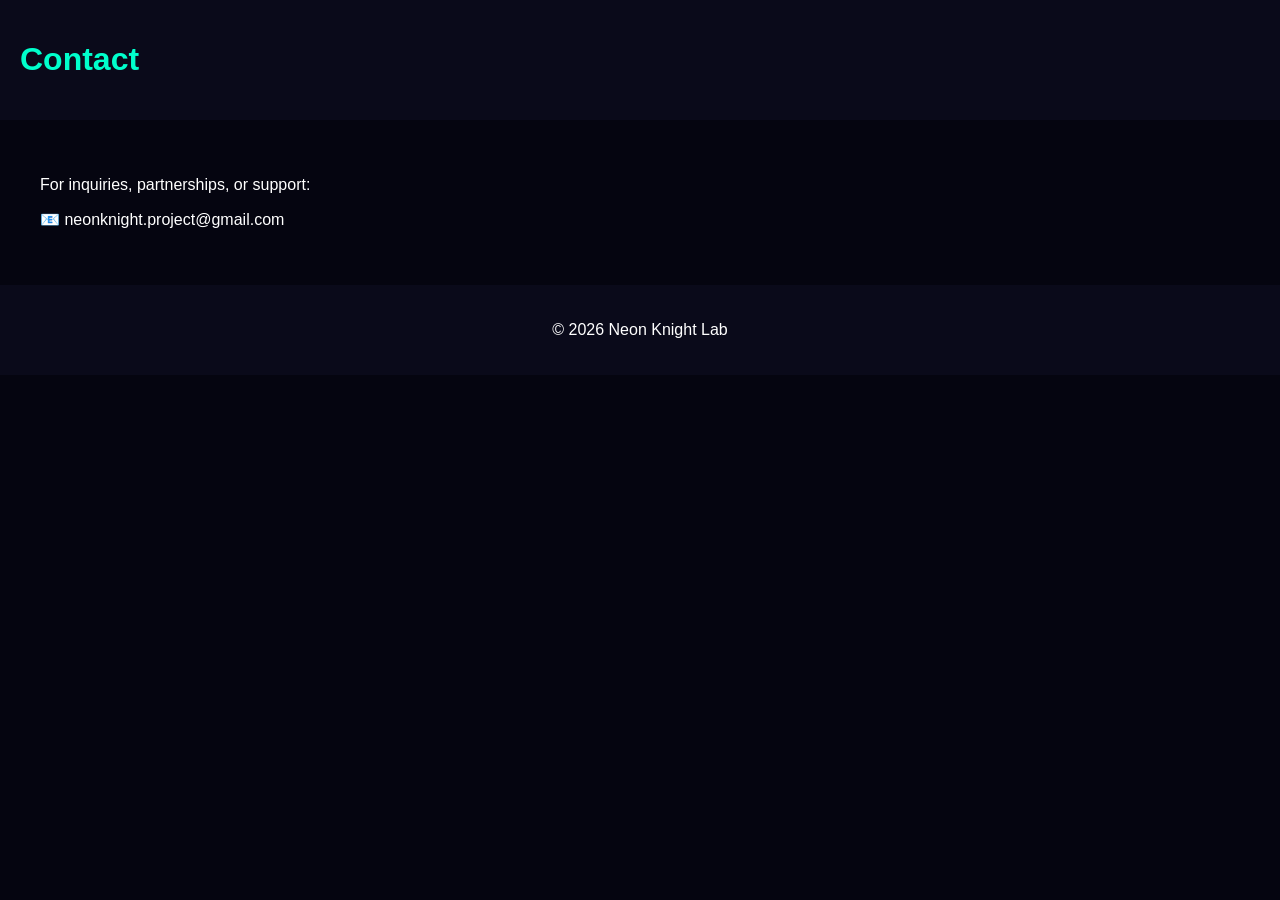
==== contact.html @ cb2166da "initial website setup" ====
<!DOCTYPE html>
<html lang="en">
<head>
    <meta charset="UTF-8">
    <title>Contact - Neon Knight Lab</title>
    <link rel="stylesheet" href="styles.css">
</head>
<body>

<header>
    <h1>Contact</h1>
</header>

<section class="content">
    <p>
        For inquiries, partnerships, or support:
    </p>

    <p>
        📧 neonknight.project@gmail.com
    </p>
</section>

<footer>
    <p>© 2026 Neon Knight Lab</p>
</footer>

</body>
</html>
---- styles.css ----
body {
    margin: 0;
    font-family: Arial, sans-serif;
    background: #050510;
    color: #ffffff;
}

header {
    display: flex;
    justify-content: space-between;
    padding: 20px;
    background: #0a0a1a;
}

header h1 {
    color: #00ffcc;
}

nav a {
    margin-left: 20px;
    color: #ffffff;
    text-decoration: none;
}

.hero {
    position: relative;
    text-align: center;
}

.hero img {
    width: 100%;
    max-height: 600px;
    object-fit: cover;
}

.overlay {
    position: absolute;
    top: 40%;
    left: 50%;
    transform: translate(-50%, -50%);
}

.overlay h2 {
    font-size: 40px;
    color: #ff00ff;
}

.content {
    padding: 40px;
}

footer {
    text-align: center;
    padding: 20px;
    background: #0a0a1a;
}
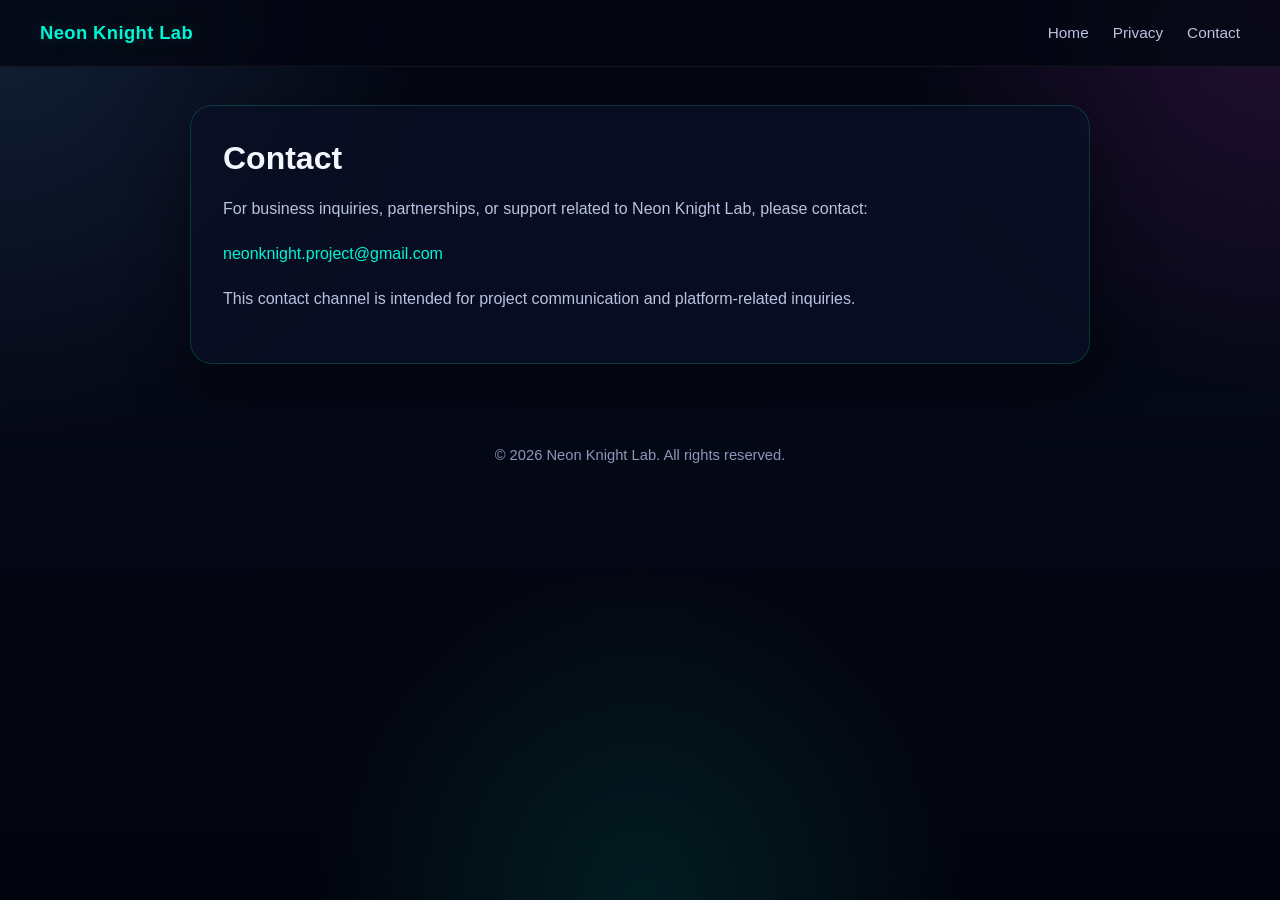
==== commit 6cf1f294: "Update contact.html" ====
--- a/contact.html
+++ b/contact.html
@@ -2,27 +2,42 @@
 <html lang="en">
 <head>
     <meta charset="UTF-8">
+    <meta name="viewport" content="width=device-width, initial-scale=1.0">
     <title>Contact - Neon Knight Lab</title>
     <link rel="stylesheet" href="styles.css">
 </head>
 <body>
 
-<header>
-    <h1>Contact</h1>
+<header class="site-header">
+    <div class="logo">Neon Knight Lab</div>
+    <nav class="site-nav">
+        <a href="index.html">Home</a>
+        <a href="privacy.html">Privacy</a>
+        <a href="contact.html">Contact</a>
+    </nav>
 </header>
 
-<section class="content">
-    <p>
-        For inquiries, partnerships, or support:
-    </p>
+<main class="simple-page">
+    <section class="simple-card">
+        <h1>Contact</h1>
 
-    <p>
-        📧 neonknight.project@gmail.com
-    </p>
-</section>
+        <p>
+            For business inquiries, partnerships, or support related to Neon Knight Lab,
+            please contact:
+        </p>
 
-<footer>
-    <p>© 2026 Neon Knight Lab</p>
+        <p>
+            <a href="mailto:neonknight.project@gmail.com">neonknight.project@gmail.com</a>
+        </p>
+
+        <p>
+            This contact channel is intended for project communication and platform-related inquiries.
+        </p>
+    </section>
+</main>
+
+<footer class="site-footer">
+    <p>© 2026 Neon Knight Lab. All rights reserved.</p>
 </footer>
 
 </body>
--- a/styles.css
+++ b/styles.css
@@ -1,56 +1,279 @@
+:root {
+    --bg-main: #050816;
+    --bg-secondary: #0a0f24;
+    --card-bg: rgba(10, 15, 36, 0.78);
+    --border-glow: rgba(0, 255, 204, 0.18);
+    --text-main: #f5f7ff;
+    --text-soft: #b9c2e0;
+    --accent-cyan: #00f5d4;
+    --accent-purple: #d946ef;
+    --accent-blue: #60a5fa;
+    --shadow-main: 0 20px 60px rgba(0, 0, 0, 0.45);
+}
+
+* {
+    box-sizing: border-box;
+}
+
+html {
+    scroll-behavior: smooth;
+}
+
 body {
     margin: 0;
-    font-family: Arial, sans-serif;
-    background: #050510;
-    color: #ffffff;
-}
-
-header {
+    font-family: Arial, Helvetica, sans-serif;
+    color: var(--text-main);
+    background:
+        radial-gradient(circle at top left, rgba(96, 165, 250, 0.16), transparent 28%),
+        radial-gradient(circle at top right, rgba(217, 70, 239, 0.15), transparent 25%),
+        radial-gradient(circle at bottom center, rgba(0, 245, 212, 0.10), transparent 30%),
+        linear-gradient(180deg, #030611 0%, #050816 45%, #02040d 100%);
+    min-height: 100vh;
+}
+
+.site-header {
+    position: sticky;
+    top: 0;
+    z-index: 20;
     display: flex;
     justify-content: space-between;
-    padding: 20px;
-    background: #0a0a1a;
-}
-
-header h1 {
-    color: #00ffcc;
-}
-
-nav a {
-    margin-left: 20px;
+    align-items: center;
+    padding: 22px 40px;
+    background: rgba(4, 7, 18, 0.82);
+    backdrop-filter: blur(10px);
+    border-bottom: 1px solid rgba(255, 255, 255, 0.06);
+}
+
+.logo {
+    font-size: 1.15rem;
+    font-weight: 700;
+    letter-spacing: 0.4px;
+    color: var(--accent-cyan);
+    text-shadow: 0 0 18px rgba(0, 245, 212, 0.22);
+}
+
+.site-nav {
+    display: flex;
+    gap: 24px;
+}
+
+.site-nav a {
+    color: var(--text-soft);
+    text-decoration: none;
+    font-size: 0.96rem;
+    transition: color 0.2s ease, transform 0.2s ease;
+}
+
+.site-nav a:hover {
+    color: var(--text-main);
+    transform: translateY(-1px);
+}
+
+.page-wrapper {
+    width: min(1200px, calc(100% - 48px));
+    margin: 38px auto 0;
+    padding-bottom: 48px;
+}
+
+.hero-card {
+    background: linear-gradient(180deg, rgba(255,255,255,0.02), rgba(255,255,255,0.01));
+    border: 1px solid rgba(255, 255, 255, 0.08);
+    border-radius: 24px;
+    overflow: hidden;
+    box-shadow: var(--shadow-main);
+}
+
+.hero-image-wrapper {
+    position: relative;
+    min-height: 560px;
+}
+
+.hero-image-wrapper img {
+    width: 100%;
+    height: 560px;
+    object-fit: cover;
+    display: block;
+}
+
+.hero-overlay {
+    position: absolute;
+    inset: 0;
+    background:
+        linear-gradient(90deg, rgba(3, 6, 17, 0.72) 0%, rgba(3, 6, 17, 0.30) 45%, rgba(3, 6, 17, 0.55) 100%),
+        linear-gradient(180deg, rgba(3, 6, 17, 0.18) 0%, rgba(3, 6, 17, 0.58) 100%);
+}
+
+.hero-content {
+    position: absolute;
+    left: 56px;
+    bottom: 56px;
+    max-width: 620px;
+    z-index: 2;
+}
+
+.eyebrow {
+    margin: 0 0 12px 0;
+    color: var(--accent-cyan);
+    font-size: 0.95rem;
+    font-weight: 700;
+    letter-spacing: 1.8px;
+    text-transform: uppercase;
+}
+
+.hero-content h1 {
+    margin: 0;
+    font-size: 3.4rem;
+    line-height: 1.02;
+    letter-spacing: -1.2px;
     color: #ffffff;
+    text-shadow: 0 6px 28px rgba(0, 0, 0, 0.35);
+}
+
+.hero-text {
+    margin: 18px 0 0;
+    max-width: 560px;
+    font-size: 1.08rem;
+    line-height: 1.65;
+    color: #d8def3;
+}
+
+.info-section {
+    margin-top: 28px;
+}
+
+.info-card {
+    background: var(--card-bg);
+    border: 1px solid var(--border-glow);
+    border-radius: 22px;
+    padding: 34px 32px;
+    box-shadow: var(--shadow-main);
+}
+
+.info-card h2 {
+    margin-top: 0;
+    margin-bottom: 18px;
+    font-size: 1.9rem;
+    color: #ffffff;
+}
+
+.info-card p {
+    margin: 0 0 16px 0;
+    color: var(--text-soft);
+    line-height: 1.8;
+    font-size: 1.02rem;
+}
+
+.info-card p:last-child {
+    margin-bottom: 0;
+}
+
+.site-footer {
+    width: min(1200px, calc(100% - 48px));
+    margin: 0 auto 28px;
+    padding: 20px 4px 0;
+    color: #8d97b8;
+    font-size: 0.92rem;
+    text-align: center;
+}
+
+/* Páginas internas */
+.simple-page {
+    width: min(900px, calc(100% - 48px));
+    margin: 38px auto 48px;
+}
+
+.simple-card {
+    background: var(--card-bg);
+    border: 1px solid var(--border-glow);
+    border-radius: 22px;
+    padding: 34px 32px;
+    box-shadow: var(--shadow-main);
+}
+
+.simple-card h1 {
+    margin-top: 0;
+    margin-bottom: 18px;
+    font-size: 2rem;
+}
+
+.simple-card p {
+    color: var(--text-soft);
+    line-height: 1.8;
+    font-size: 1rem;
+}
+
+.simple-card a {
+    color: var(--accent-cyan);
     text-decoration: none;
 }
 
-.hero {
-    position: relative;
-    text-align: center;
-}
-
-.hero img {
-    width: 100%;
-    max-height: 600px;
-    object-fit: cover;
-}
-
-.overlay {
-    position: absolute;
-    top: 40%;
-    left: 50%;
-    transform: translate(-50%, -50%);
-}
-
-.overlay h2 {
-    font-size: 40px;
-    color: #ff00ff;
-}
-
-.content {
-    padding: 40px;
-}
-
-footer {
-    text-align: center;
-    padding: 20px;
-    background: #0a0a1a;
-}
+.simple-card a:hover {
+    text-decoration: underline;
+}
+
+@media (max-width: 900px) {
+    .site-header {
+        padding: 18px 20px;
+        flex-direction: column;
+        gap: 14px;
+    }
+
+    .site-nav {
+        gap: 16px;
+        flex-wrap: wrap;
+        justify-content: center;
+    }
+
+    .page-wrapper,
+    .site-footer,
+    .simple-page {
+        width: min(100% - 24px, 1200px);
+    }
+
+    .hero-image-wrapper {
+        min-height: 460px;
+    }
+
+    .hero-image-wrapper img {
+        height: 460px;
+    }
+
+    .hero-content {
+        left: 24px;
+        right: 24px;
+        bottom: 28px;
+        max-width: none;
+    }
+
+    .hero-content h1 {
+        font-size: 2.4rem;
+    }
+
+    .hero-text {
+        font-size: 1rem;
+    }
+
+    .info-card,
+    .simple-card {
+        padding: 26px 22px;
+    }
+}
+
+@media (max-width: 560px) {
+    .hero-image-wrapper {
+        min-height: 380px;
+    }
+
+    .hero-image-wrapper img {
+        height: 380px;
+    }
+
+    .hero-content h1 {
+        font-size: 1.9rem;
+    }
+
+    .eyebrow {
+        font-size: 0.8rem;
+        letter-spacing: 1.2px;
+    }
+}
